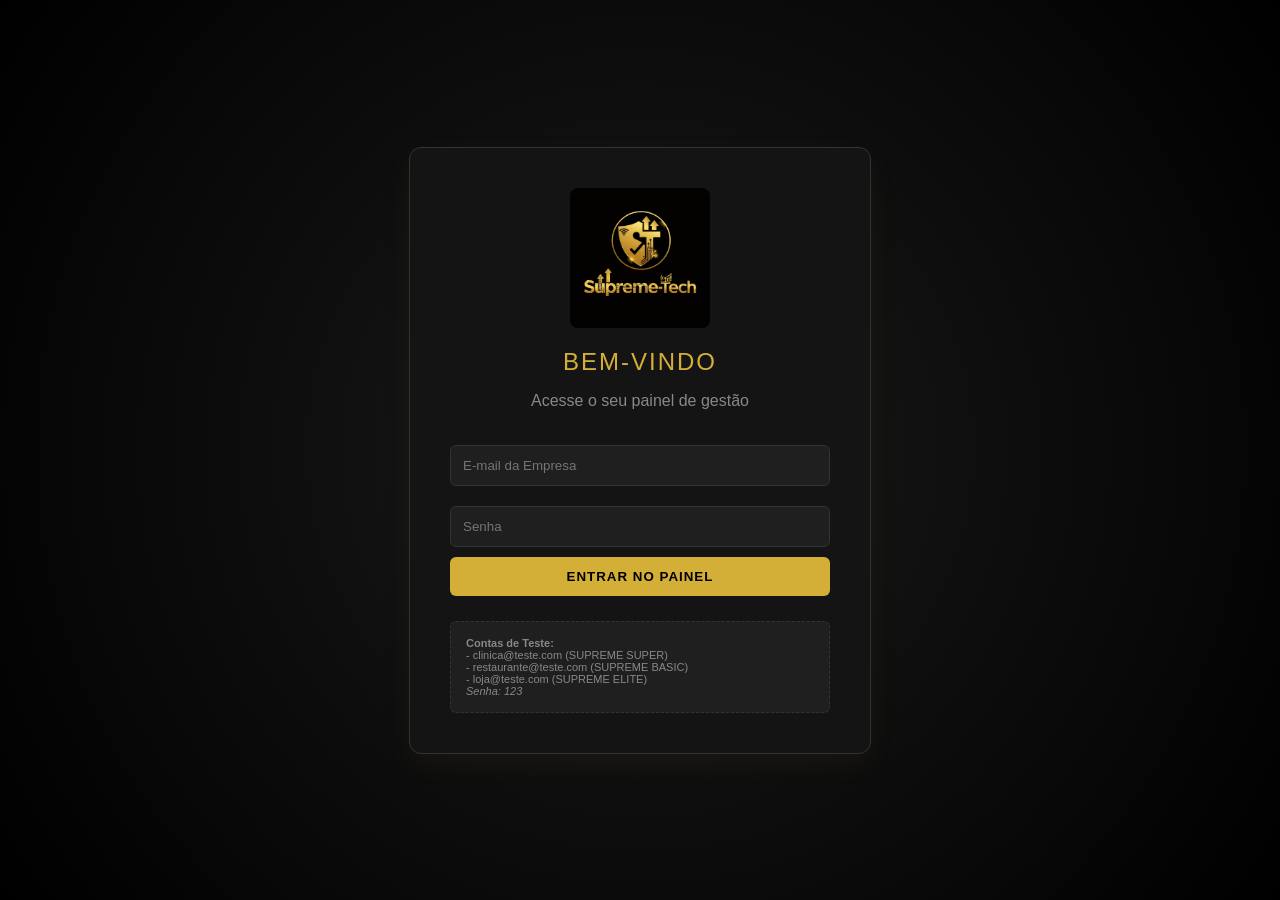
==== index.html @ b3818461 "Update index.html" ====
<!DOCTYPE html>
<html lang="pt-BR">
<head>
    <meta charset="UTF-8">
    <meta name="viewport" content="width=device-width, initial-scale=1.0">
    <title>Área do Cliente | Supreme-Tech</title>
    <link rel="stylesheet" href="supremestyle.css">
</head>
<body>

    <div id="login-screen">
        <div class="login-box">
            <img src="somente o logo.jpg" alt="Supreme-Tech Logo" class="logo-login">
            <h2>Bem-vindo</h2>
            <p>Acesse o seu painel de gestão</p>
            <div class="error-msg" id="login-error">Credenciais inválidas!</div>
            <form id="login-form">
                <input type="email" id="email" class="form-control" placeholder="E-mail da Empresa" required>
                <input type="password" id="senha" class="form-control" placeholder="Senha" required>
                <button type="submit" class="btn btn-primary">Entrar no Painel</button>
            </form>
            <div class="dicas-login">
                <b>Contas de Teste:</b><br>
                - clinica@teste.com (SUPREME SUPER)<br>
                - restaurante@teste.com (SUPREME BASIC)<br>
                - loja@teste.com (SUPREME ELITE)<br>
                <i>Senha: 123</i>
            </div>
        </div>
    </div>

    <div id="dashboard">
        <div class="sidebar">
            <div class="logo-area-sidebar">
                <img src="somente o logo.jpg" alt="Logo" class="logo-sidebar">
                <span>Supreme-Tech</span>
            </div>
            
            <p class="menu-tag">MENU PRINCIPAL</p>
            <div class="menu-item visible active" onclick="navegar('sec-dashboard', this)" data-menu="todos">📊 Dashboard</div>
            <div class="menu-item visible" onclick="navegar('sec-textos', this)" data-menu="todos">📝 Personalizar Robô</div>
            
            <p class="menu-tag">GESTÃO DO NEGÓCIO</p>
            <div class="menu-item" onclick="navegar('sec-clinica', this)" data-menu="clinica">🩺 Consultas & Horários</div>
            <div class="menu-item" onclick="navegar('sec-restaurante', this)" data-menu="restaurante">🍔 Cardápio & Taxas</div>
            <div class="menu-item" onclick="navegar('sec-petshop', this)" data-menu="petshop">🐶 Serviços Pet & Loja</div>
            <div class="menu-item" onclick="navegar('sec-loja', this)" data-menu="loja">🛍️ Catálogo da Loja</div>

            <p class="menu-tag">AJUDA</p>
            <div class="menu-item visible" onclick="navegar('sec-contato', this)" data-menu="todos">💬 Fale Conosco</div>
        </div>

        <div class="main-content">
            <div class="header-dash">
                <div>
                    <h1 id="nome-empresa">Carregando...</h1>
                    <span id="badge-plano" class="badge">Plano</span>
                </div>
                <button class="btn btn-logout" onclick="fazerLogout()">Sair</button>
            </div>

            <div id="sec-dashboard" class="section-panel active">
                <h2>Relatórios de Desempenho</h2>
                
                <div id="dash-bloqueado" class="upsell-box">
                    <img src="somente o logo.jpg" alt="Logo" class="logo-upsell">
                    <h3>🔒 Dashboard Personalizado Bloqueado</h3>
                    <p>O seu painel de gráficos em tempo real precisa ser construído sob medida para a sua operação. Entre em contato com o nosso suporte para projetarmos o seu Dashboard ideal e fazer o upgrade para o plano <b>SUPREME ELITE</b>.</p>
                    <button class="btn btn-upgrade" onclick="abrirWhatsAppSuporte()">Solicitar Criação do Dashboard</button>
                </div>

                <div id="dash-liberado" style="display: none;">
                    <p>Métricas de atendimento dos últimos 7 dias:</p>
                    <div class="grafico-simulado">
                        <img src="https://developers.google.com/static/chart/interactive/images/line_chart.png" alt="Gráfico" style="width: 100%; max-width: 600px; border-radius: 8px; filter: invert(1) hue-rotate(180deg);">
                    </div>
                </div>
            </div>

            <div id="sec-textos" class="section-panel">
                <h2>Personalização e Controle do Robô</h2>
                <form onsubmit="salvarConfiguracoes(event)">
                    
                    <div class="emergency-panel">
                        <div class="emergency-text">
                            <h3>Controle de Funcionamento</h3>
                            <p>Desative o atendimento automático caso precise fechar mais cedo, em feriados ou durante imprevistos.</p>
                        </div>
                        <div class="emergency-toggle">
                            <label class="switch-container">
                                <span class="switch-label">DESATIVAR CHATBOT</span>
                                <label class="switch">
                                    <input type="checkbox" name="bot_desativado" id="toggle-bot">
                                    <span class="slider round"></span>
                                </label>
                            </label>
                        </div>
                    </div>

                    <div class="input-group">
                        <label>Mensagem de Ausência (Enviada quando o robô estiver desativado)</label>
                        <textarea name="msg_ausencia" placeholder="Ex: Olá! No momento não estamos atendendo devido a um imprevisto/feriado. Retornaremos em breve!"></textarea>
                    </div>

                    <hr style="border-color: #333; margin: 30px 0;">

                    <h3>Personalidade do Atendimento</h3>
                    <div class="input-group">
                        <label>Mensagem de Saudação (Início da conversa)</label>
                        <textarea name="msg_saudacao" placeholder="Ex: Olá! Bem-vindo(a). Como posso ajudar você hoje?"></textarea>
                    </div>
                    <div class="input-group">
                        <label>Mensagem de Erro (Quando o cliente digita algo que o robô não entende)</label>
                        <input type="text" name="msg_erro" placeholder="Ex: Desculpe, não entendi. Por favor, digite apenas o número da opção desejada.">
                    </div>
                    <div class="input-group">
                        <label>Mensagem de Finalização (Despedida)</label>
                        <textarea name="msg_finalizacao" placeholder="Ex: Agradecemos o contato! Qualquer dúvida, estamos à disposição."></textarea>
                    </div>
                    
                    <button type="submit" class="btn btn-primary">Salvar Personalizações</button>
                    <div class="aviso-sucesso">✅ Alterações salvas! O robô já foi atualizado.</div>
                </form>
            </div>

            <div id="sec-clinica" class="section-panel">
                <h2>Gestão da Clínica</h2>
                <form onsubmit="salvarConfiguracoes(event)">
                    <div class="row-inputs">
                        <div class="input-group" style="flex:1"><label>Abre às:</label><input type="time" name="hora_abre"></div>
                        <div class="input-group" style="flex:1"><label>Fecha às:</label><input type="time" name="hora_fecha"></div>
                    </div>
                    <hr style="border-color: #333; margin: 20px 0;">
                    
                    <div class="catalogo-header">
                        <h3>Consultas e Exames</h3>
                        <button type="button" class="btn-add-cat" onclick="adicionarCategoria(this)">+ Nova Categoria</button>
                    </div>
                    <div class="categorias-wrapper"></div>
                    <input type="hidden" name="catalogo_json" class="catalogo-json-output">
                    
                    <button type="submit" class="btn btn-primary" style="margin-top: 25px;">Atualizar Clínica</button>
                    <div class="aviso-sucesso">✅ Clínica atualizada!</div>
                </form>
            </div>

            <div id="sec-restaurante" class="section-panel">
                <h2>Gestão de Delivery</h2>
                <form onsubmit="salvarConfiguracoes(event)">
                    <div class="row-inputs">
                        <div class="input-group" style="flex:1"><label>Abre às:</label><input type="time" name="hora_abre"></div>
                        <div class="input-group" style="flex:1"><label>Fecha às:</label><input type="time" name="hora_fecha"></div>
                    </div>
                    <hr style="border-color: #333; margin: 20px 0;">
                    
                    <div class="input-group"><label>Valor da Taxa de Entrega por KM (R$)</label><input type="number" step="0.01" name="taxa_km" placeholder="Ex: 1.50"></div>
                    
                    <div class="catalogo-header">
                        <h3>Cardápio e Combos</h3>
                        <button type="button" class="btn-add-cat" onclick="adicionarCategoria(this)">+ Nova Categoria</button>
                    </div>
                    <div class="categorias-wrapper"></div>
                    <input type="hidden" name="catalogo_json" class="catalogo-json-output">
                    
                    <button type="submit" class="btn btn-primary" style="margin-top: 25px;">Atualizar Delivery</button>
                    <div class="aviso-sucesso">✅ Delivery atualizado!</div>
                </form>
            </div>

            <div id="sec-petshop" class="section-panel">
                <h2>Gestão Pet & Clínica Veterinária</h2>
                <form onsubmit="salvarConfiguracoes(event)">
                    <div class="row-inputs">
                        <div class="input-group" style="flex:1"><label>Abre às:</label><input type="time" name="hora_abre"></div>
                        <div class="input-group" style="flex:1"><label>Fecha às:</label><input type="time" name="hora_fecha"></div>
                    </div>
                    <hr style="border-color: #333; margin: 20px 0;">
                    
                    <div class="input-group"><label>Valor Banho e Tosa (R$)</label><input type="number" step="0.01" name="valor_banho" placeholder="Ex: 50.00"></div>
                    
                    <div class="catalogo-header">
                        <h3>Produtos e Serviços</h3>
                        <button type="button" class="btn-add-cat" onclick="adicionarCategoria(this)">+ Nova Categoria</button>
                    </div>
                    <div class="categorias-wrapper"></div>
                    <input type="hidden" name="catalogo_json" class="catalogo-json-output">
                    
                    <button type="submit" class="btn btn-primary" style="margin-top: 25px;">Atualizar Pet Shop</button>
                    <div class="aviso-sucesso">✅ Pet Shop atualizado!</div>
                </form>
            </div>

            <div id="sec-loja" class="section-panel">
                <h2>Catálogo de Produtos</h2>
                <form onsubmit="salvarConfiguracoes(event)">
                    <div class="row-inputs">
                        <div class="input-group" style="flex:1"><label>Abre às:</label><input type="time" name="hora_abre"></div>
                        <div class="input-group" style="flex:1"><label>Fecha às:</label><input type="time" name="hora_fecha"></div>
                    </div>
                    <hr style="border-color: #333; margin: 20px 0;">
                    
                    <div class="input-group"><label>Chave PIX da Loja</label><input type="text" name="chave_pix" placeholder="Sua chave PIX para pagamentos automáticos"></div>
                    
                    <div class="catalogo-header">
                        <h3>Categorias e Produtos</h3>
                        <button type="button" class="btn-add-cat" onclick="adicionarCategoria(this)">+ Nova Categoria</button>
                    </div>
                    <div class="categorias-wrapper"></div>
                    <input type="hidden" name="catalogo_json" class="catalogo-json-output">
                    
                    <button type="submit" class="btn btn-primary" style="margin-top: 25px;">Atualizar Loja</button>
                    <div class="aviso-sucesso">✅ Loja atualizada!</div>
                </form>
            </div>

            <div id="sec-contato" class="section-panel">
                <h2>Central de Suporte Supreme-Tech</h2>
                <p>Precisa de ajuda ou deseja fazer um upgrade no seu plano? Fale diretamente com a nossa equipe.</p>
                
                <div style="margin-bottom: 30px;">
                    <button class="btn btn-whatsapp" onclick="abrirWhatsAppSuporte()">
                        <span style="font-size: 1.2rem;">📱</span> Chamar no WhatsApp Agora
                    </button>
                </div>

                <hr style="border: 1px solid #333; margin-bottom: 20px;">

                <p>Ou envie um chamado interno:</p>
                <form onsubmit="enviarContato(event)">
                    <div class="input-group">
                        <label>Assunto</label>
                        <select name="assunto" class="form-control">
                            <option>Dúvida Técnica</option>
                            <option>Alteração Avançada</option>
                            <option>Upgrade de Plano</option>
                        </select>
                    </div>
                    <div class="input-group">
                        <label>Sua Mensagem</label>
                        <textarea name="mensagem_suporte" placeholder="Como podemos ajudar?"></textarea>
                    </div>
                    <button type="submit" class="btn btn-primary">Enviar Chamado</button>
                    <div class="aviso-sucesso">✅ Chamado aberto com sucesso!</div>
                </form>
            </div>

        </div>
    </div>

    <script src="supremejava.js"></script>
</body>
</html>
---- supremestyle.css ----
:root {
    /* PALETA PRETO E DOURADO (BLACK & GOLD) */
    --primary: #d4af37; /* Dourado Supreme */
    --primary-hover: #b5952f; 
    --bg-color: #0a0a0a; 
    --card-bg: #141414; 
    --input-bg: #1f1f1f; 
    --text-color: #e5e5e5; 
    --text-muted: #888888;
    --sidebar-bg: #000000; 
    --border-color: #333333; 
    --danger: #ef4444;
    --success: #10b981;
    --whatsapp: #25d366; 
}

body { font-family: 'Segoe UI', Tahoma, Geneva, Verdana, sans-serif; margin: 0; background-color: var(--bg-color); color: var(--text-color); }

/* --- TELA DE LOGIN --- */
#login-screen { display: flex; height: 100vh; justify-content: center; align-items: center; background: radial-gradient(circle at center, #1a1a1a 0%, #000000 100%); }
.login-box { background: var(--card-bg); padding: 40px; border-radius: 12px; border: 1px solid var(--border-color); box-shadow: 0 10px 30px rgba(212, 175, 55, 0.05); width: 100%; max-width: 380px; text-align: center; }
.login-box h2 { color: var(--primary); margin: 0; font-weight: 300; letter-spacing: 2px; text-transform: uppercase; }
.login-box p { color: var(--text-muted); margin-bottom: 25px; }
.logo-login { width: 140px; height: auto; object-fit: contain; margin: 0 auto 20px auto; display: block; border-radius: 8px; }

/* INPUTS ESCUROS */
.form-control { width: 100%; padding: 12px; margin: 10px 0; background: var(--input-bg); border: 1px solid var(--border-color); border-radius: 6px; box-sizing: border-box; font-family: inherit; color: var(--text-color); }
.form-control:focus { outline: none; border-color: var(--primary); }

/* BOTÕES DOURADOS */
.btn { border: none; padding: 12px 20px; border-radius: 6px; cursor: pointer; font-weight: bold; width: 100%; transition: 0.3s; text-transform: uppercase; letter-spacing: 1px; }
.btn-primary { background: var(--primary); color: #000; }
.btn-primary:hover { background: var(--primary-hover); }
.btn-whatsapp { background: var(--whatsapp); color: #000; display: flex; align-items: center; justify-content: center; gap: 10px; }
.btn-whatsapp:hover { background: #1ebc59; }
.btn-logout { background: transparent; border: 1px solid var(--border-color); color: var(--text-muted); width: auto; padding: 8px 15px; }
.btn-logout:hover { background: var(--danger); color: white; border-color: var(--danger); }

.error-msg { color: var(--danger); font-size: 14px; display: none; margin-bottom: 10px; }
.dicas-login { font-size: 11px; margin-top: 25px; color: var(--text-muted); background: var(--input-bg); padding: 15px; border-radius: 6px; text-align: left; border: 1px dashed var(--border-color); }

/* --- SIDEBAR --- */
#dashboard { display: none; height: 100vh; }
.sidebar { width: 260px; background: var(--sidebar-bg); color: var(--text-color); display: flex; flex-direction: column; border-right: 1px solid var(--border-color); }
.logo-area-sidebar { display: flex; align-items: center; gap: 15px; padding: 25px 20px; text-align: left; border-bottom: 1px solid var(--border-color); }
.logo-sidebar { width: 40px; height: auto; object-fit: contain; border-radius: 4px; }
.logo-area-sidebar span { font-size: 1.1rem; font-weight: 300; letter-spacing: 1px; color: var(--primary); }
.menu-tag { font-size: 10px; color: var(--text-muted); font-weight: bold; padding: 20px 20px 5px 20px; margin: 0; letter-spacing: 2px; }
.menu-item { padding: 12px 20px; cursor: pointer; transition: 0.2s; display: none; color: #a3a3a3; font-size: 14px; }
.menu-item:hover, .menu-item.active { background: #111; color: var(--primary); border-left: 3px solid var(--primary); }
.menu-item.visible { display: block; }

/* --- CONTEÚDO PRINCIPAL --- */
.main-content { flex: 1; padding: 40px; overflow-y: auto; }
.header-dash { display: flex; justify-content: space-between; align-items: center; margin-bottom: 40px; background: transparent; padding: 0; border: none; }
.header-dash h1 { margin: 0 0 5px 0; font-size: 1.8rem; font-weight: 300; color: #fff; }
.badge { background: transparent; border: 1px solid var(--primary); color: var(--primary); padding: 4px 12px; border-radius: 20px; font-size: 11px; letter-spacing: 1px; text-transform: uppercase; }

/* SEÇÕES */
.section-panel { display: none; background: var(--card-bg); padding: 35px; border-radius: 12px; border: 1px solid var(--border-color); margin-bottom: 20px; }
.section-panel.active { display: block; }
.section-panel h2 { margin-top: 0; border-bottom: 1px solid var(--border-color); padding-bottom: 15px; color: var(--primary); font-weight: 300; font-size: 1.5rem; }
.section-panel h3 { color: #fff; font-size: 1.1rem; margin-top: 25px; font-weight: 400; }
.row-inputs { display: flex; gap: 20px; }
.input-group { margin-bottom: 20px; }
.input-group label { display: block; margin-bottom: 8px; font-weight: 500; font-size: 13px; color: var(--text-muted); }
.input-group input, .input-group textarea { width: 100%; padding: 12px; background: var(--input-bg); border: 1px solid var(--border-color); border-radius: 6px; box-sizing: border-box; font-family: inherit; color: #fff; }
.input-group textarea { resize: vertical; height: 80px; }
.input-group input:focus, .input-group textarea:focus { outline: none; border-color: var(--primary); }

.aviso-sucesso { display: none; background: rgba(16, 185, 129, 0.1); color: var(--success); border: 1px solid var(--success); padding: 12px; border-radius: 6px; margin-top: 15px; text-align: center; font-weight: bold; }

/* UPSELL DO DASHBOARD */
.upsell-box { background: #111; border: 1px solid var(--primary); padding: 40px; text-align: center; border-radius: 12px; }
.logo-upsell { width: 60px; height: auto; margin-bottom: 20px; border-radius: 8px; filter: grayscale(100%) brightness(0.5); }
.upsell-box h3 { margin-top: 0; color: var(--primary); font-size: 1.4rem; }
.upsell-box p { color: var(--text-muted); max-width: 500px; margin: 0 auto 25px auto; line-height: 1.6; }
.btn-upgrade { background: var(--primary); color: #000; width: auto; }
.btn-upgrade:hover { background: #fff; color: #000; }
.grafico-simulado { border: 1px solid var(--border-color); padding: 20px; border-radius: 8px; text-align: center; background: #000; }

/* === NOVO: PAINEL DE EMERGÊNCIA (KILL SWITCH) === */
.emergency-panel { display: flex; justify-content: space-between; align-items: center; background: #1a1a1a; border: 1px solid #444; padding: 20px 25px; border-radius: 8px; margin-bottom: 25px; }
.emergency-text h3 { margin: 0 0 5px 0; color: #fff; font-size: 1.1rem; }
.emergency-text p { margin: 0; color: var(--text-muted); font-size: 13px; }
.switch-container { display: flex; align-items: center; gap: 15px; cursor: pointer; }
.switch-label { font-weight: bold; color: var(--danger); font-size: 12px; letter-spacing: 1px; }
/* The switch box */
.switch { position: relative; display: inline-block; width: 60px; height: 30px; }
.switch input { opacity: 0; width: 0; height: 0; }
/* The slider */
.slider { position: absolute; cursor: pointer; top: 0; left: 0; right: 0; bottom: 0; background-color: #333; transition: .4s; border-radius: 34px; }
.slider:before { position: absolute; content: ""; height: 22px; width: 22px; left: 4px; bottom: 4px; background-color: white; transition: .4s; border-radius: 50%; }
/* Gold Glow when ON */
input:checked + .slider { background-color: var(--primary); box-shadow: 0 0 10px rgba(212, 175, 55, 0.5); }
input:checked + .slider:before { transform: translateX(30px); }
/* === GESTÃO DE CATÁLOGOS DINÂMICOS (ALTO PADRÃO) === */
.catalogo-header { display: flex; justify-content: space-between; align-items: center; margin-top: 25px; border-bottom: 1px solid var(--border-color); padding-bottom: 10px; }
.catalogo-header h3 { margin: 0; color: #fff; font-size: 1.1rem; font-weight: 400; }
.btn-add-cat { background: transparent; color: var(--primary); border: 1px dashed var(--primary); padding: 6px 12px; border-radius: 4px; cursor: pointer; font-size: 11px; text-transform: uppercase; letter-spacing: 1px; transition: 0.3s; }
.btn-add-cat:hover { background: rgba(212, 175, 55, 0.1); }

.categoria-block { background: #111; border: 1px solid var(--border-color); border-radius: 8px; padding: 15px; margin-top: 15px; position: relative; }
.categoria-topo { display: flex; gap: 10px; margin-bottom: 15px; }
.categoria-topo input { flex: 1; background: transparent; border: none; border-bottom: 1px solid var(--primary); color: var(--primary); font-size: 14px; font-weight: bold; padding: 5px; }
.categoria-topo input:focus { outline: none; }

.item-row { display: flex; gap: 10px; margin-bottom: 10px; align-items: center; }
.item-row input { background: var(--input-bg); border: 1px solid var(--border-color); color: #fff; padding: 10px; border-radius: 6px; font-size: 13px; }
.item-nome { flex: 2; }
.item-preco { flex: 1; text-align: right; }

.btn-remove { background: transparent; color: var(--danger); border: none; cursor: pointer; font-size: 16px; padding: 5px; opacity: 0.7; transition: 0.2s; }
.btn-remove:hover { opacity: 1; transform: scale(1.1); }
.btn-add-item { background: transparent; color: var(--text-muted); border: 1px dashed #444; width: 100%; padding: 8px; border-radius: 6px; cursor: pointer; margin-top: 5px; transition: 0.2s; font-size: 12px; }
.btn-add-item:hover { color: #fff; border-color: #888; }
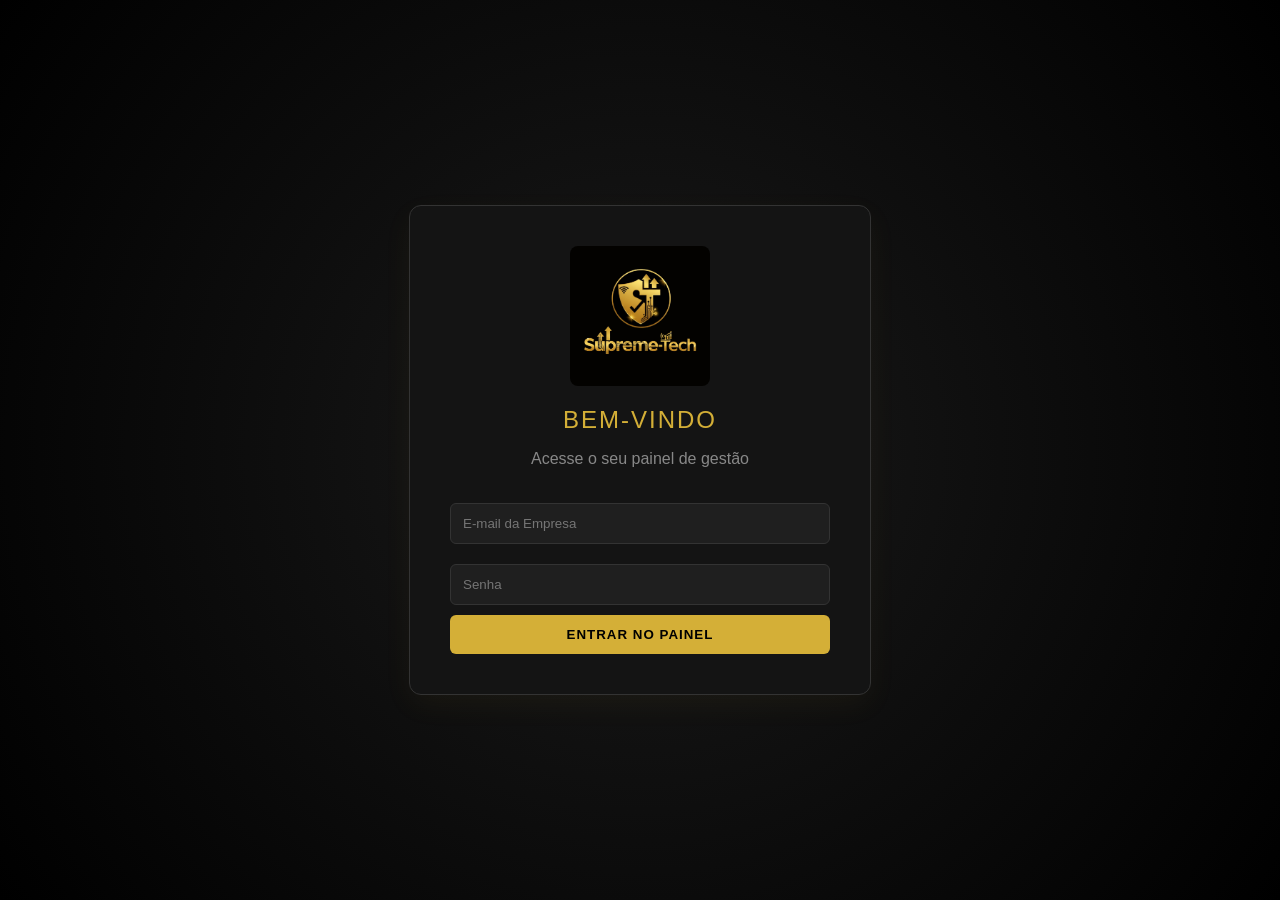
==== commit d2bcac13: "Update index.html" ====
--- a/index.html
+++ b/index.html
@@ -19,12 +19,7 @@
                 <input type="password" id="senha" class="form-control" placeholder="Senha" required>
                 <button type="submit" class="btn btn-primary">Entrar no Painel</button>
             </form>
-            <div class="dicas-login">
-                <b>Contas de Teste:</b><br>
-                - clinica@teste.com (SUPREME SUPER)<br>
-                - restaurante@teste.com (SUPREME BASIC)<br>
-                - loja@teste.com (SUPREME ELITE)<br>
-                <i>Senha: 123</i>
+            
             </div>
         </div>
     </div>
@@ -48,6 +43,9 @@
 
             <p class="menu-tag">AJUDA</p>
             <div class="menu-item visible" onclick="navegar('sec-contato', this)" data-menu="todos">💬 Fale Conosco</div>
+            <div class="menu-item visible" data-menu="todos" onclick="abrirModalSenhaCliente()">
+            <span class="icon">🔒</span> Alterar Senha
+    </div>
         </div>
 
         <div class="main-content">
@@ -122,7 +120,7 @@
                     <div class="aviso-sucesso">✅ Alterações salvas! O robô já foi atualizado.</div>
                 </form>
             </div>
-
+            
             <div id="sec-clinica" class="section-panel">
                 <h2>Gestão da Clínica</h2>
                 <form onsubmit="salvarConfiguracoes(event)">
@@ -246,7 +244,20 @@
 
         </div>
     </div>
-
+    <div id="modal-senha-cliente" style="display: none; position: fixed; top: 0; left: 0; width: 100%; height: 100%; background: rgba(0,0,0,0.85); z-index: 9999; justify-content: center; align-items: center; backdrop-filter: blur(5px);">
+        <div style="background: #1e1e24; border: 1px solid #333; border-radius: 8px; width: 90%; max-width: 400px; padding: 30px; position: relative; box-shadow: 0 10px 30px rgba(0,0,0,0.5);">
+            <button type="button" onclick="fecharModalSenhaCliente()" style="position: absolute; top: 15px; right: 20px; background: transparent; border: none; color: #fff; font-size: 20px; cursor: pointer;">✖</button>
+            
+            <h3 style="color: var(--primary); margin-bottom: 10px;">🔒 Alterar Senha</h3>
+            <p style="color: var(--text-muted); font-size: 14px; margin-bottom: 20px;">Digite sua nova senha de acesso abaixo.</p>
+            
+            <form onsubmit="alterarMinhaSenha(event)" style="display: flex; flex-direction: column; gap: 15px;">
+                <input type="text" id="nova-senha-input" class="form-control" placeholder="Sua nova senha" required minlength="4">
+                <button type="submit" class="btn-salvar" style="width: 100%;">Confirmar e Salvar</button>
+            </form>
+        </div>
+    </div>
+    <script src="https://cdn.jsdelivr.net/npm/@supabase/supabase-js@2"></script>
     <script src="supremejava.js"></script>
 </body>
 </html>
--- a/supremestyle.css
+++ b/supremestyle.css
@@ -85,15 +85,19 @@
 .emergency-text p { margin: 0; color: var(--text-muted); font-size: 13px; }
 .switch-container { display: flex; align-items: center; gap: 15px; cursor: pointer; }
 .switch-label { font-weight: bold; color: var(--danger); font-size: 12px; letter-spacing: 1px; }
+
 /* The switch box */
 .switch { position: relative; display: inline-block; width: 60px; height: 30px; }
 .switch input { opacity: 0; width: 0; height: 0; }
+
 /* The slider */
 .slider { position: absolute; cursor: pointer; top: 0; left: 0; right: 0; bottom: 0; background-color: #333; transition: .4s; border-radius: 34px; }
 .slider:before { position: absolute; content: ""; height: 22px; width: 22px; left: 4px; bottom: 4px; background-color: white; transition: .4s; border-radius: 50%; }
+
 /* Gold Glow when ON */
 input:checked + .slider { background-color: var(--primary); box-shadow: 0 0 10px rgba(212, 175, 55, 0.5); }
 input:checked + .slider:before { transform: translateX(30px); }
+
 /* === GESTÃO DE CATÁLOGOS DINÂMICOS (ALTO PADRÃO) === */
 .catalogo-header { display: flex; justify-content: space-between; align-items: center; margin-top: 25px; border-bottom: 1px solid var(--border-color); padding-bottom: 10px; }
 .catalogo-header h3 { margin: 0; color: #fff; font-size: 1.1rem; font-weight: 400; }
@@ -114,3 +118,39 @@
 .btn-remove:hover { opacity: 1; transform: scale(1.1); }
 .btn-add-item { background: transparent; color: var(--text-muted); border: 1px dashed #444; width: 100%; padding: 8px; border-radius: 6px; cursor: pointer; margin-top: 5px; transition: 0.2s; font-size: 12px; }
 .btn-add-item:hover { color: #fff; border-color: #888; }
+/* ========================================== */
+/* SISTEMA DE NOTIFICAÇÕES MODERNAS (TOAST)   */
+/* ========================================== */
+#toast-container {
+    position: fixed;
+    bottom: 25px;
+    right: 25px;
+    z-index: 999999;
+    display: flex;
+    flex-direction: column;
+    gap: 15px;
+}
+
+.toast-msg {
+    background: #1e1e24;
+    color: #fff;
+    padding: 16px 24px;
+    border-radius: 8px;
+    box-shadow: 0 10px 30px rgba(0,0,0,0.5);
+    font-size: 14px;
+    font-weight: 500;
+    transform: translateX(120%);
+    transition: transform 0.4s cubic-bezier(0.175, 0.885, 0.32, 1.275);
+    display: flex;
+    align-items: center;
+    gap: 12px;
+    border: 1px solid #333;
+}
+
+.toast-msg.show {
+    transform: translateX(0);
+}
+
+.toast-msg.success { border-left: 5px solid #00d2ff; } /* Azul Supreme */
+.toast-msg.error { border-left: 5px solid #ff4d4d; }
+.toast-msg.warning { border-left: 5px solid #ffc107; }
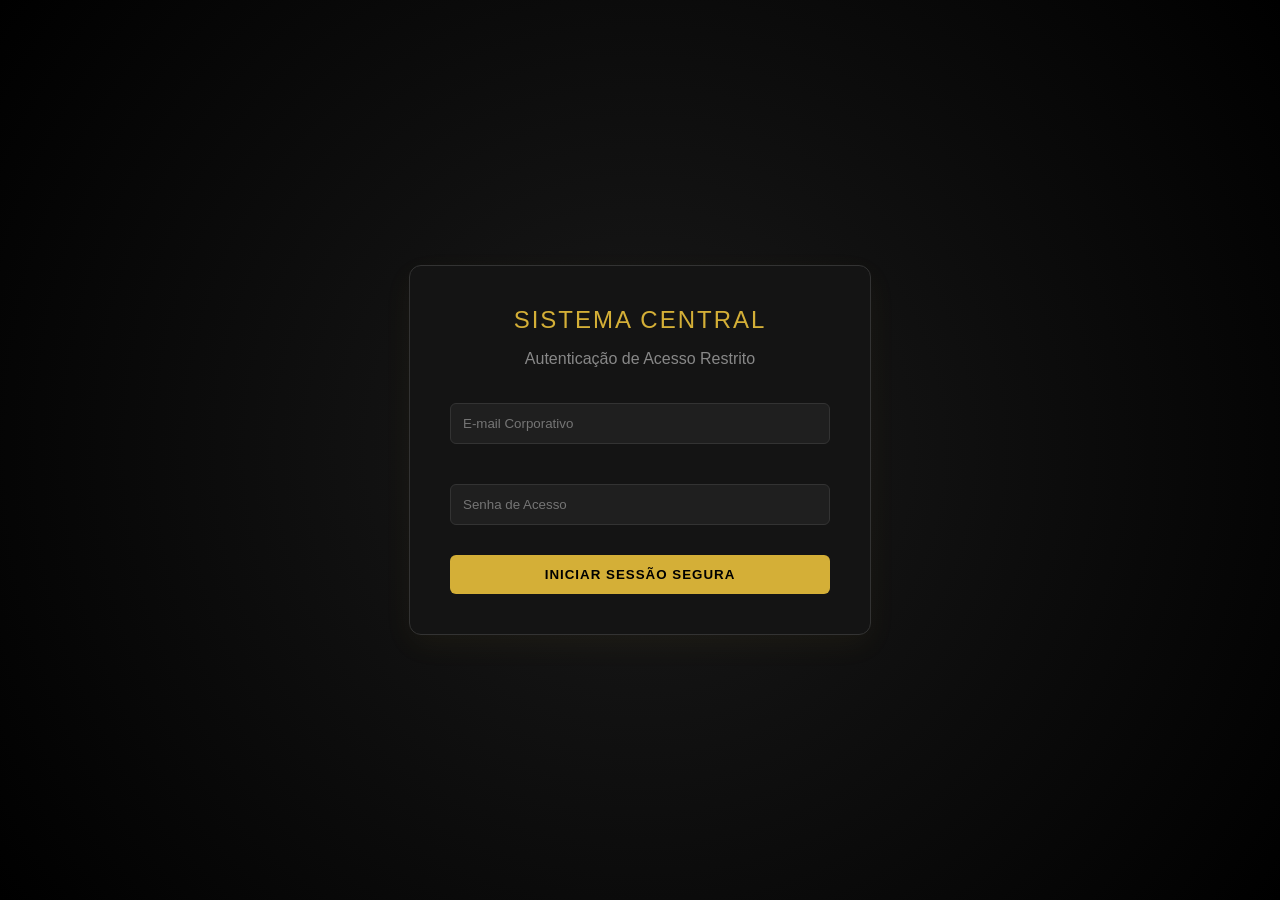
==== commit 670d7f08: "Update index.html" ====
--- a/index.html
+++ b/index.html
@@ -3,49 +3,65 @@
 <head>
     <meta charset="UTF-8">
     <meta name="viewport" content="width=device-width, initial-scale=1.0">
-    <title>Área do Cliente | Supreme-Tech</title>
-    <link rel="stylesheet" href="supremestyle.css">
+    <title>Painel de Controle | Supreme-Tech</title>
+    <link rel="icon" href="logost.jpg" type="image/jpeg">
+    <link rel="stylesheet" href="supremestyle.css?v=3.0">
 </head>
 <body>
 
+    <!-- TELA DE LOGIN COM FUNDO HIGH-TECH -->
     <div id="login-screen">
+        <div id="led-background">
+            <div class="led-line" style="left: 20%;"><div class="led-light" style="animation-delay: 1s; animation-duration: 3s;"></div></div>
+            <div class="led-line" style="left: 50%;"><div class="led-light gold" style="animation-delay: 0s; animation-duration: 4s;"></div></div>
+            <div class="led-line" style="left: 80%;"><div class="led-light" style="animation-delay: 2s; animation-duration: 2.5s;"></div></div>
+        </div>
+
         <div class="login-box">
-            <img src="somente o logo.jpg" alt="Supreme-Tech Logo" class="logo-login">
-            <h2>Bem-vindo</h2>
-            <p>Acesse o seu painel de gestão</p>
+            <img src="somente o logo.jpg" alt="Supreme-Tech Logo" class="logo-login" onerror="this.style.display='none'">
+            <h2>Sistema Central</h2>
+            <p>Autenticação de Acesso Restrito</p>
             <div class="error-msg" id="login-error">Credenciais inválidas!</div>
+            
             <form id="login-form">
-                <input type="email" id="email" class="form-control" placeholder="E-mail da Empresa" required>
-                <input type="password" id="senha" class="form-control" placeholder="Senha" required>
-                <button type="submit" class="btn btn-primary">Entrar no Painel</button>
+                <div class="input-group">
+                    <input type="email" id="email" class="form-control" placeholder="E-mail Corporativo" required>
+                </div>
+                <div class="input-group">
+                    <input type="password" id="senha" class="form-control" placeholder="Senha de Acesso" required>
+                </div>
+                <button type="submit" class="btn btn-primary">Iniciar Sessão Segura</button>
             </form>
-            
-            </div>
         </div>
     </div>
 
+    <!-- DASHBOARD PRINCIPAL -->
     <div id="dashboard">
         <div class="sidebar">
             <div class="logo-area-sidebar">
-                <img src="somente o logo.jpg" alt="Logo" class="logo-sidebar">
+                <img src="somente o logo.jpg" alt="Logo" class="logo-sidebar" onerror="this.style.display='none'">
                 <span>Supreme-Tech</span>
             </div>
             
-            <p class="menu-tag">MENU PRINCIPAL</p>
-            <div class="menu-item visible active" onclick="navegar('sec-dashboard', this)" data-menu="todos">📊 Dashboard</div>
-            <div class="menu-item visible" onclick="navegar('sec-textos', this)" data-menu="todos">📝 Personalizar Robô</div>
-            
-            <p class="menu-tag">GESTÃO DO NEGÓCIO</p>
-            <div class="menu-item" onclick="navegar('sec-clinica', this)" data-menu="clinica">🩺 Consultas & Horários</div>
-            <div class="menu-item" onclick="navegar('sec-restaurante', this)" data-menu="restaurante">🍔 Cardápio & Taxas</div>
-            <div class="menu-item" onclick="navegar('sec-petshop', this)" data-menu="petshop">🐶 Serviços Pet & Loja</div>
-            <div class="menu-item" onclick="navegar('sec-loja', this)" data-menu="loja">🛍️ Catálogo da Loja</div>
-
-            <p class="menu-tag">AJUDA</p>
-            <div class="menu-item visible" onclick="navegar('sec-contato', this)" data-menu="todos">💬 Fale Conosco</div>
+            <p class="menu-tag">INTELIGÊNCIA</p>
+            <div class="menu-item visible active" onclick="navegar('sec-dashboard', this)" data-menu="todos">
+                <i>◈</i> Dashboard Integrado
+            </div>
+            <div class="menu-item visible" onclick="navegar('sec-textos', this)" data-menu="todos">
+                <i>◈</i> Personalizar IA
+            </div>
+            
+            <p class="menu-tag">ECOSSISTEMA</p>
+            <div class="menu-item" onclick="navegar('sec-clinica', this)" data-menu="clinica"><i>◈</i> Consultas & Horários</div>
+            <div class="menu-item" onclick="navegar('sec-restaurante', this)" data-menu="restaurante"><i>◈</i> Cardápio & Taxas</div>
+            <div class="menu-item" onclick="navegar('sec-petshop', this)" data-menu="petshop"><i>◈</i> Serviços Pet & Loja</div>
+            <div class="menu-item" onclick="navegar('sec-loja', this)" data-menu="loja"><i>◈</i> Catálogo da Loja</div>
+
+            <p class="menu-tag">SISTEMA</p>
+            <div class="menu-item visible" onclick="navegar('sec-contato', this)" data-menu="todos"><i>◈</i> Central de Suporte</div>
             <div class="menu-item visible" data-menu="todos" onclick="abrirModalSenhaCliente()">
-            <span class="icon">🔒</span> Alterar Senha
-    </div>
+                <span style="color: var(--accent);">🔒</span> Trocar Credencial
+            </div>
         </div>
 
         <div class="main-content">
@@ -54,23 +70,23 @@
                     <h1 id="nome-empresa">Carregando...</h1>
                     <span id="badge-plano" class="badge">Plano</span>
                 </div>
-                <button class="btn btn-logout" onclick="fazerLogout()">Sair</button>
-            </div>
-
+                <button class="btn btn-logout" onclick="fazerLogout()">Desconectar</button>
+            </div>
+
+            <!-- SEÇÕES -->
             <div id="sec-dashboard" class="section-panel active">
                 <h2>Relatórios de Desempenho</h2>
                 
                 <div id="dash-bloqueado" class="upsell-box">
-                    <img src="somente o logo.jpg" alt="Logo" class="logo-upsell">
                     <h3>🔒 Dashboard Personalizado Bloqueado</h3>
-                    <p>O seu painel de gráficos em tempo real precisa ser construído sob medida para a sua operação. Entre em contato com o nosso suporte para projetarmos o seu Dashboard ideal e fazer o upgrade para o plano <b>SUPREME ELITE</b>.</p>
-                    <button class="btn btn-upgrade" onclick="abrirWhatsAppSuporte()">Solicitar Criação do Dashboard</button>
+                    <p>O seu painel de gráficos em tempo real precisa ser construído sob medida para a sua operação. Entre em contato com a nossa engenharia para projetarmos a sua estrutura e fazer o upgrade para o plano <b>SUPREME ELITE</b>.</p>
+                    <button class="btn btn-primary" style="width: auto; padding: 12px 30px;" onclick="abrirWhatsAppSuporte()">Solicitar Implantação</button>
                 </div>
 
                 <div id="dash-liberado" style="display: none;">
-                    <p>Métricas de atendimento dos últimos 7 dias:</p>
+                    <p style="color: var(--text-muted);">Métricas de atendimento da última janela (7 dias):</p>
                     <div class="grafico-simulado">
-                        <img src="https://developers.google.com/static/chart/interactive/images/line_chart.png" alt="Gráfico" style="width: 100%; max-width: 600px; border-radius: 8px; filter: invert(1) hue-rotate(180deg);">
+                        <img src="https://developers.google.com/static/chart/interactive/images/line_chart.png" alt="Gráfico" style="width: 100%; max-width: 600px; border-radius: 8px; filter: invert(1) hue-rotate(180deg) brightness(1.5);">
                     </div>
                 </div>
             </div>
@@ -81,12 +97,12 @@
                     
                     <div class="emergency-panel">
                         <div class="emergency-text">
-                            <h3>Controle de Funcionamento</h3>
-                            <p>Desative o atendimento automático caso precise fechar mais cedo, em feriados ou durante imprevistos.</p>
+                            <h3>Controle de Funcionamento Central (Kill Switch)</h3>
+                            <p>Desative o atendimento automático instantaneamente em caso de imprevistos ou emergências operacionais.</p>
                         </div>
                         <div class="emergency-toggle">
                             <label class="switch-container">
-                                <span class="switch-label">DESATIVAR CHATBOT</span>
+                                <span class="switch-label">STATUS DO ROBÔ</span>
                                 <label class="switch">
                                     <input type="checkbox" name="bot_desativado" id="toggle-bot">
                                     <span class="slider round"></span>
@@ -96,28 +112,28 @@
                     </div>
 
                     <div class="input-group">
-                        <label>Mensagem de Ausência (Enviada quando o robô estiver desativado)</label>
-                        <textarea name="msg_ausencia" placeholder="Ex: Olá! No momento não estamos atendendo devido a um imprevisto/feriado. Retornaremos em breve!"></textarea>
-                    </div>
-
-                    <hr style="border-color: #333; margin: 30px 0;">
-
-                    <h3>Personalidade do Atendimento</h3>
-                    <div class="input-group">
-                        <label>Mensagem de Saudação (Início da conversa)</label>
+                        <label>Mensagem de Contingência (Enviada quando o robô estiver desativado)</label>
+                        <textarea name="msg_ausencia" placeholder="Ex: Olá! No momento não estamos atendendo devido a um imprevisto. Retornaremos em breve!"></textarea>
+                    </div>
+
+                    <hr style="border-color: rgba(255,255,255,0.05); margin: 30px 0;">
+
+                    <h3>Personalidade da IA</h3>
+                    <div class="input-group">
+                        <label>Mensagem de Saudação Inicial</label>
                         <textarea name="msg_saudacao" placeholder="Ex: Olá! Bem-vindo(a). Como posso ajudar você hoje?"></textarea>
                     </div>
                     <div class="input-group">
-                        <label>Mensagem de Erro (Quando o cliente digita algo que o robô não entende)</label>
+                        <label>Mensagem de Tratamento de Erro (Fallback)</label>
                         <input type="text" name="msg_erro" placeholder="Ex: Desculpe, não entendi. Por favor, digite apenas o número da opção desejada.">
                     </div>
                     <div class="input-group">
-                        <label>Mensagem de Finalização (Despedida)</label>
+                        <label>Mensagem de Finalização de Ciclo</label>
                         <textarea name="msg_finalizacao" placeholder="Ex: Agradecemos o contato! Qualquer dúvida, estamos à disposição."></textarea>
                     </div>
                     
-                    <button type="submit" class="btn btn-primary">Salvar Personalizações</button>
-                    <div class="aviso-sucesso">✅ Alterações salvas! O robô já foi atualizado.</div>
+                    <button type="submit" class="btn btn-primary">Sincronizar com Nuvem</button>
+                    <div class="aviso-sucesso">✅ Sincronização concluída! A IA foi atualizada.</div>
                 </form>
             </div>
             
@@ -125,10 +141,10 @@
                 <h2>Gestão da Clínica</h2>
                 <form onsubmit="salvarConfiguracoes(event)">
                     <div class="row-inputs">
-                        <div class="input-group" style="flex:1"><label>Abre às:</label><input type="time" name="hora_abre"></div>
-                        <div class="input-group" style="flex:1"><label>Fecha às:</label><input type="time" name="hora_fecha"></div>
-                    </div>
-                    <hr style="border-color: #333; margin: 20px 0;">
+                        <div class="input-group" style="flex:1"><label>Abertura de Sistema:</label><input type="time" name="hora_abre"></div>
+                        <div class="input-group" style="flex:1"><label>Encerramento:</label><input type="time" name="hora_fecha"></div>
+                    </div>
+                    <hr style="border-color: rgba(255,255,255,0.05); margin: 20px 0;">
                     
                     <div class="catalogo-header">
                         <h3>Consultas e Exames</h3>
@@ -137,8 +153,8 @@
                     <div class="categorias-wrapper"></div>
                     <input type="hidden" name="catalogo_json" class="catalogo-json-output">
                     
-                    <button type="submit" class="btn btn-primary" style="margin-top: 25px;">Atualizar Clínica</button>
-                    <div class="aviso-sucesso">✅ Clínica atualizada!</div>
+                    <button type="submit" class="btn btn-primary" style="margin-top: 25px;">Atualizar Servidor</button>
+                    <div class="aviso-sucesso">✅ Estrutura atualizada com sucesso!</div>
                 </form>
             </div>
 
@@ -146,10 +162,10 @@
                 <h2>Gestão de Delivery</h2>
                 <form onsubmit="salvarConfiguracoes(event)">
                     <div class="row-inputs">
-                        <div class="input-group" style="flex:1"><label>Abre às:</label><input type="time" name="hora_abre"></div>
-                        <div class="input-group" style="flex:1"><label>Fecha às:</label><input type="time" name="hora_fecha"></div>
-                    </div>
-                    <hr style="border-color: #333; margin: 20px 0;">
+                        <div class="input-group" style="flex:1"><label>Abertura de Sistema:</label><input type="time" name="hora_abre"></div>
+                        <div class="input-group" style="flex:1"><label>Encerramento:</label><input type="time" name="hora_fecha"></div>
+                    </div>
+                    <hr style="border-color: rgba(255,255,255,0.05); margin: 20px 0;">
                     
                     <div class="input-group"><label>Valor da Taxa de Entrega por KM (R$)</label><input type="number" step="0.01" name="taxa_km" placeholder="Ex: 1.50"></div>
                     
@@ -160,19 +176,19 @@
                     <div class="categorias-wrapper"></div>
                     <input type="hidden" name="catalogo_json" class="catalogo-json-output">
                     
-                    <button type="submit" class="btn btn-primary" style="margin-top: 25px;">Atualizar Delivery</button>
-                    <div class="aviso-sucesso">✅ Delivery atualizado!</div>
+                    <button type="submit" class="btn btn-primary" style="margin-top: 25px;">Atualizar Servidor</button>
+                    <div class="aviso-sucesso">✅ Cardápio sincronizado!</div>
                 </form>
             </div>
 
             <div id="sec-petshop" class="section-panel">
-                <h2>Gestão Pet & Clínica Veterinária</h2>
-                <form onsubmit="salvarConfiguracoes(event)">
-                    <div class="row-inputs">
-                        <div class="input-group" style="flex:1"><label>Abre às:</label><input type="time" name="hora_abre"></div>
-                        <div class="input-group" style="flex:1"><label>Fecha às:</label><input type="time" name="hora_fecha"></div>
-                    </div>
-                    <hr style="border-color: #333; margin: 20px 0;">
+                <h2>Gestão Pet & Clínica</h2>
+                <form onsubmit="salvarConfiguracoes(event)">
+                    <div class="row-inputs">
+                        <div class="input-group" style="flex:1"><label>Abertura de Sistema:</label><input type="time" name="hora_abre"></div>
+                        <div class="input-group" style="flex:1"><label>Encerramento:</label><input type="time" name="hora_fecha"></div>
+                    </div>
+                    <hr style="border-color: rgba(255,255,255,0.05); margin: 20px 0;">
                     
                     <div class="input-group"><label>Valor Banho e Tosa (R$)</label><input type="number" step="0.01" name="valor_banho" placeholder="Ex: 50.00"></div>
                     
@@ -183,8 +199,8 @@
                     <div class="categorias-wrapper"></div>
                     <input type="hidden" name="catalogo_json" class="catalogo-json-output">
                     
-                    <button type="submit" class="btn btn-primary" style="margin-top: 25px;">Atualizar Pet Shop</button>
-                    <div class="aviso-sucesso">✅ Pet Shop atualizado!</div>
+                    <button type="submit" class="btn btn-primary" style="margin-top: 25px;">Atualizar Servidor</button>
+                    <div class="aviso-sucesso">✅ Banco de dados atualizado!</div>
                 </form>
             </div>
 
@@ -192,12 +208,12 @@
                 <h2>Catálogo de Produtos</h2>
                 <form onsubmit="salvarConfiguracoes(event)">
                     <div class="row-inputs">
-                        <div class="input-group" style="flex:1"><label>Abre às:</label><input type="time" name="hora_abre"></div>
-                        <div class="input-group" style="flex:1"><label>Fecha às:</label><input type="time" name="hora_fecha"></div>
-                    </div>
-                    <hr style="border-color: #333; margin: 20px 0;">
-                    
-                    <div class="input-group"><label>Chave PIX da Loja</label><input type="text" name="chave_pix" placeholder="Sua chave PIX para pagamentos automáticos"></div>
+                        <div class="input-group" style="flex:1"><label>Abertura de Sistema:</label><input type="time" name="hora_abre"></div>
+                        <div class="input-group" style="flex:1"><label>Encerramento:</label><input type="time" name="hora_fecha"></div>
+                    </div>
+                    <hr style="border-color: rgba(255,255,255,0.05); margin: 20px 0;">
+                    
+                    <div class="input-group"><label>Chave PIX de Faturamento</label><input type="text" name="chave_pix" placeholder="Sua chave PIX para pagamentos automáticos"></div>
                     
                     <div class="catalogo-header">
                         <h3>Categorias e Produtos</h3>
@@ -206,58 +222,61 @@
                     <div class="categorias-wrapper"></div>
                     <input type="hidden" name="catalogo_json" class="catalogo-json-output">
                     
-                    <button type="submit" class="btn btn-primary" style="margin-top: 25px;">Atualizar Loja</button>
-                    <div class="aviso-sucesso">✅ Loja atualizada!</div>
+                    <button type="submit" class="btn btn-primary" style="margin-top: 25px;">Atualizar Servidor</button>
+                    <div class="aviso-sucesso">✅ Loja sincronizada com a nuvem!</div>
                 </form>
             </div>
 
             <div id="sec-contato" class="section-panel">
                 <h2>Central de Suporte Supreme-Tech</h2>
-                <p>Precisa de ajuda ou deseja fazer um upgrade no seu plano? Fale diretamente com a nossa equipe.</p>
+                <p style="color: var(--text-muted); margin-bottom: 25px;">Precisa de suporte na arquitetura do seu robô ou deseja fazer um upgrade? Fale diretamente com o nosso time de operações.</p>
                 
                 <div style="margin-bottom: 30px;">
-                    <button class="btn btn-whatsapp" onclick="abrirWhatsAppSuporte()">
-                        <span style="font-size: 1.2rem;">📱</span> Chamar no WhatsApp Agora
+                    <button type="button" class="btn btn-whatsapp" onclick="abrirWhatsAppSuporte()">
+                        <span style="font-size: 1.2rem;">📱</span> Acionar Operador via WhatsApp
                     </button>
                 </div>
 
-                <hr style="border: 1px solid #333; margin-bottom: 20px;">
-
-                <p>Ou envie um chamado interno:</p>
+                <hr style="border-color: rgba(255,255,255,0.05); margin-bottom: 20px;">
+
+                <p style="color: var(--text-muted); margin-bottom: 15px;">Ou abra um ticket interno no sistema:</p>
                 <form onsubmit="enviarContato(event)">
                     <div class="input-group">
-                        <label>Assunto</label>
+                        <label>Classificação do Chamado</label>
                         <select name="assunto" class="form-control">
-                            <option>Dúvida Técnica</option>
-                            <option>Alteração Avançada</option>
-                            <option>Upgrade de Plano</option>
+                            <option>Dúvida Técnica / Bug</option>
+                            <option>Alteração de Fluxo Lógico</option>
+                            <option>Upgrade de Infraestrutura</option>
                         </select>
                     </div>
                     <div class="input-group">
-                        <label>Sua Mensagem</label>
-                        <textarea name="mensagem_suporte" placeholder="Como podemos ajudar?"></textarea>
-                    </div>
-                    <button type="submit" class="btn btn-primary">Enviar Chamado</button>
-                    <div class="aviso-sucesso">✅ Chamado aberto com sucesso!</div>
+                        <label>Descrição do Requisito</label>
+                        <textarea name="mensagem_suporte" placeholder="Detalhe sua necessidade para nossa engenharia..." style="height: 120px;"></textarea>
+                    </div>
+                    <button type="submit" class="btn btn-primary">Transmitir Ticket</button>
+                    <div class="aviso-sucesso">✅ Chamado registrado no sistema! Retornaremos em breve.</div>
                 </form>
             </div>
 
         </div>
     </div>
-    <div id="modal-senha-cliente" style="display: none; position: fixed; top: 0; left: 0; width: 100%; height: 100%; background: rgba(0,0,0,0.85); z-index: 9999; justify-content: center; align-items: center; backdrop-filter: blur(5px);">
-        <div style="background: #1e1e24; border: 1px solid #333; border-radius: 8px; width: 90%; max-width: 400px; padding: 30px; position: relative; box-shadow: 0 10px 30px rgba(0,0,0,0.5);">
-            <button type="button" onclick="fecharModalSenhaCliente()" style="position: absolute; top: 15px; right: 20px; background: transparent; border: none; color: #fff; font-size: 20px; cursor: pointer;">✖</button>
-            
-            <h3 style="color: var(--primary); margin-bottom: 10px;">🔒 Alterar Senha</h3>
-            <p style="color: var(--text-muted); font-size: 14px; margin-bottom: 20px;">Digite sua nova senha de acesso abaixo.</p>
-            
-            <form onsubmit="alterarMinhaSenha(event)" style="display: flex; flex-direction: column; gap: 15px;">
-                <input type="text" id="nova-senha-input" class="form-control" placeholder="Sua nova senha" required minlength="4">
-                <button type="submit" class="btn-salvar" style="width: 100%;">Confirmar e Salvar</button>
+
+    <!-- MODAL DE SENHA -->
+    <div id="modal-senha-cliente" style="display: none; position: fixed; top: 0; left: 0; width: 100%; height: 100%; background: rgba(7, 16, 30, 0.85); z-index: 9999; justify-content: center; align-items: center; backdrop-filter: blur(10px);">
+        <div style="background: var(--card-bg); border: 1px solid var(--glass-border); border-radius: 16px; width: 90%; max-width: 400px; padding: 40px; position: relative; box-shadow: 0 20px 50px rgba(0,0,0,0.8);">
+            <button type="button" onclick="fecharModalSenhaCliente()" style="position: absolute; top: 15px; right: 20px; background: transparent; border: none; color: var(--text-muted); font-size: 24px; cursor: pointer; transition: 0.3s;">✖</button>
+            
+            <h3 style="color: var(--text-light); margin-bottom: 10px; font-family: 'Montserrat', sans-serif;">Alteração de <span style="color: var(--accent);">Credencial</span></h3>
+            <p style="color: var(--text-muted); font-size: 14px; margin-bottom: 25px;">Defina uma nova chave de acesso segura.</p>
+            
+            <form onsubmit="alterarMinhaSenha(event)" style="display: flex; flex-direction: column; gap: 20px;">
+                <input type="text" id="nova-senha-input" class="form-control" placeholder="Sua nova senha de acesso" required minlength="4">
+                <button type="submit" class="btn btn-primary" style="width: 100%;">Salvar Credencial</button>
             </form>
         </div>
     </div>
+
     <script src="https://cdn.jsdelivr.net/npm/@supabase/supabase-js@2"></script>
-    <script src="supremejava.js"></script>
+    <script src="supremejava.js?v=3.0"></script>
 </body>
 </html>
--- a/supremestyle.css
+++ b/supremestyle.css
@@ -154,3 +154,87 @@
 .toast-msg.success { border-left: 5px solid #00d2ff; } /* Azul Supreme */
 .toast-msg.error { border-left: 5px solid #ff4d4d; }
 .toast-msg.warning { border-left: 5px solid #ffc107; }
+
+/* ========================================== */
+/* RESPONSIVIDADE SUPREME (CELULARES E TABLETS) */
+/* ========================================== */
+
+@media (max-width: 768px) {
+    /* 1. Altera a estrutura principal do painel para empilhar em vez de ficar lado a lado */
+    #dashboard { 
+        flex-direction: column; 
+        height: auto;
+        min-height: 100vh;
+    }
+
+    /* 2. Oculta a Sidebar ou transforma ela em um menu de topo */
+    .sidebar { 
+        width: 100%; 
+        height: auto; 
+        border-right: none;
+        border-bottom: 1px solid var(--border-color);
+    }
+
+    /* 3. Ajusta o espaço do menu para caber na tela pequena */
+    .logo-area-sidebar {
+        padding: 15px;
+        justify-content: center;
+    }
+
+    /* 4. Transforma o menu em abas (Side by side no topo) */
+    .sidebar-menu {
+        display: flex;
+        overflow-x: auto; /* Permite rolar o menu para o lado se houver muitos botões */
+        white-space: nowrap;
+        padding-bottom: 5px;
+    }
+    
+    .menu-item {
+        padding: 10px 15px;
+        border-left: none;
+        border-bottom: 3px solid transparent;
+    }
+
+    .menu-item:hover, .menu-item.active { 
+        border-left: none;
+        border-bottom: 3px solid var(--primary); 
+    }
+
+    /* 5. Dá espaço para o conteúdo principal respirar */
+    .main-content { 
+        padding: 20px 15px; 
+    }
+
+    .header-dash {
+        flex-direction: column;
+        align-items: flex-start;
+        gap: 15px;
+    }
+
+    /* 6. Ajusta os painéis e inputs */
+    .section-panel {
+        padding: 20px 15px;
+    }
+
+    .row-inputs {
+        flex-direction: column;
+        gap: 0;
+    }
+
+    /* 7. Ajusta a tabela de catálogos */
+    .item-row {
+        flex-direction: column;
+        align-items: stretch;
+    }
+    
+    .item-nome, .item-preco {
+        width: 100%;
+        text-align: left;
+    }
+    
+    .btn-remove {
+        align-self: flex-end;
+        margin-top: -35px;
+        margin-right: 10px;
+    }
+}
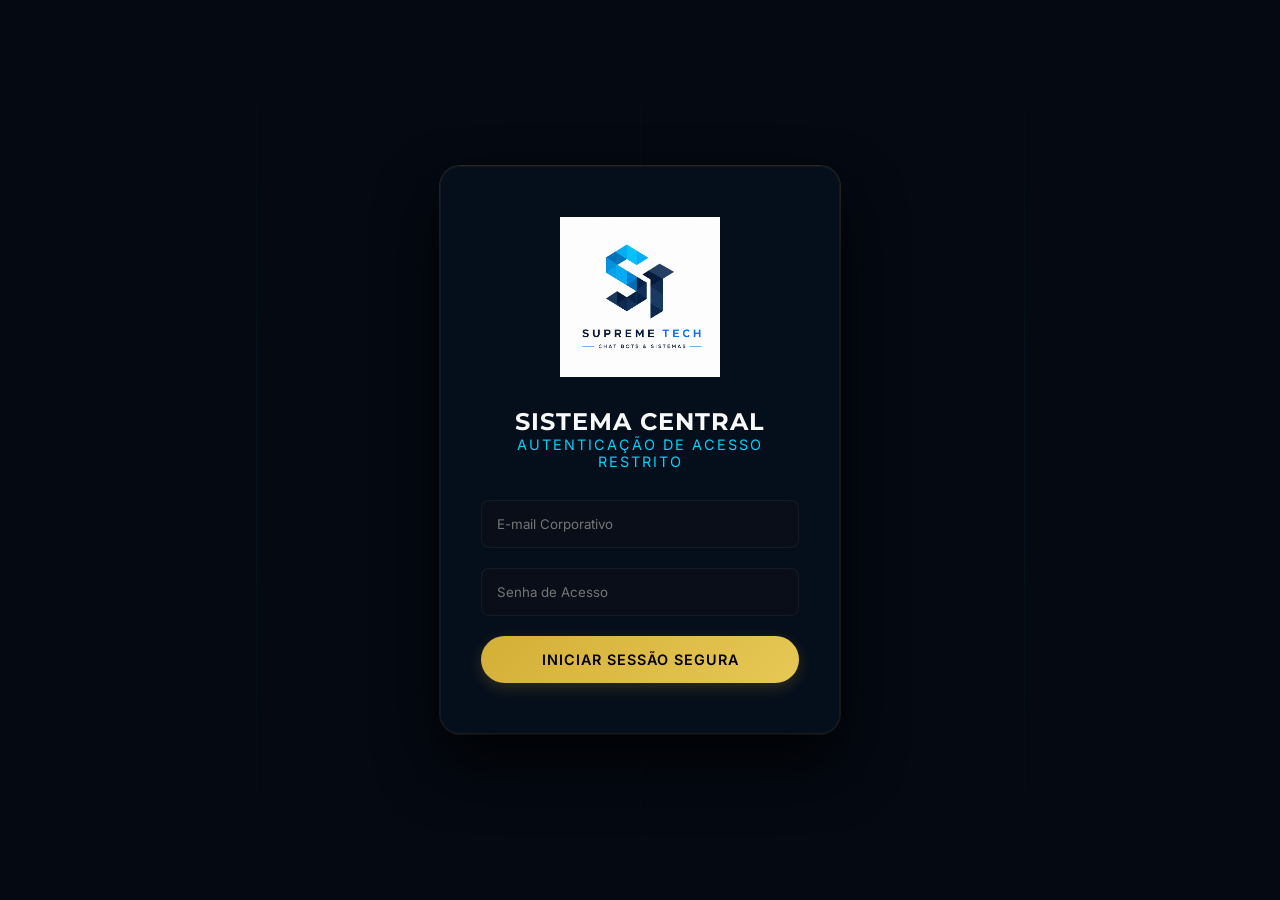
==== commit 27d2fb74: "Update index.html" ====
--- a/index.html
+++ b/index.html
@@ -4,7 +4,7 @@
     <meta charset="UTF-8">
     <meta name="viewport" content="width=device-width, initial-scale=1.0">
     <title>Painel de Controle | Supreme-Tech</title>
-    <link rel="icon" href="logost.jpg" type="image/jpeg">
+    <link rel="icon" href="logost.png" type="image/jpeg">
     <link rel="stylesheet" href="supremestyle.css?v=3.0">
 </head>
 <body>
@@ -18,7 +18,7 @@
         </div>
 
         <div class="login-box">
-            <img src="somente o logo.jpg" alt="Supreme-Tech Logo" class="logo-login" onerror="this.style.display='none'">
+            <img src="logostc.png" alt="Supreme-Tech Logo" class="logo-login" onerror="this.style.display='none'">
             <h2>Sistema Central</h2>
             <p>Autenticação de Acesso Restrito</p>
             <div class="error-msg" id="login-error">Credenciais inválidas!</div>
--- a/supremestyle.css
+++ b/supremestyle.css
@@ -1,240 +1,222 @@
+@import url('https://fonts.googleapis.com/css2?family=Inter:wght@300;400;500;600&family=Montserrat:wght@400;500;600;700;800&display=swap');
+
 :root {
-    /* PALETA PRETO E DOURADO (BLACK & GOLD) */
-    --primary: #d4af37; /* Dourado Supreme */
-    --primary-hover: #b5952f; 
-    --bg-color: #0a0a0a; 
-    --card-bg: #141414; 
-    --input-bg: #1f1f1f; 
-    --text-color: #e5e5e5; 
-    --text-muted: #888888;
-    --sidebar-bg: #000000; 
-    --border-color: #333333; 
+    /* PALETA HIGH-TICKET SUPREME TECH */
+    --bg-dark: #0A192F;         /* Azul Abissal */
+    --sidebar-bg: rgba(7, 16, 30, 0.85); /* Vidro Escuro Sidebar */
+    --card-bg: rgba(20, 30, 48, 0.6); /* Vidro Escuro Painéis */
+    --input-bg: rgba(10, 15, 25, 0.8); /* Fundo Input */
+    
+    --primary: #D4AF37;         /* Dourado Supreme */
+    --primary-hover: #b5952f;   
+    --accent: #00D2FF;          /* Ciano Neon */
+    
+    --text-light: #F8F9FA;      /* Branco Puro */
+    --text-muted: #9BA4B5;      /* Cinza Azulado */
+    
+    --border-color: rgba(255, 255, 255, 0.05); 
+    --glass-border: rgba(212, 175, 55, 0.2);
+    
     --danger: #ef4444;
     --success: #10b981;
     --whatsapp: #25d366; 
 }
 
-body { font-family: 'Segoe UI', Tahoma, Geneva, Verdana, sans-serif; margin: 0; background-color: var(--bg-color); color: var(--text-color); }
-
-/* --- TELA DE LOGIN --- */
-#login-screen { display: flex; height: 100vh; justify-content: center; align-items: center; background: radial-gradient(circle at center, #1a1a1a 0%, #000000 100%); }
-.login-box { background: var(--card-bg); padding: 40px; border-radius: 12px; border: 1px solid var(--border-color); box-shadow: 0 10px 30px rgba(212, 175, 55, 0.05); width: 100%; max-width: 380px; text-align: center; }
-.login-box h2 { color: var(--primary); margin: 0; font-weight: 300; letter-spacing: 2px; text-transform: uppercase; }
-.login-box p { color: var(--text-muted); margin-bottom: 25px; }
-.logo-login { width: 140px; height: auto; object-fit: contain; margin: 0 auto 20px auto; display: block; border-radius: 8px; }
-
-/* INPUTS ESCUROS */
-.form-control { width: 100%; padding: 12px; margin: 10px 0; background: var(--input-bg); border: 1px solid var(--border-color); border-radius: 6px; box-sizing: border-box; font-family: inherit; color: var(--text-color); }
-.form-control:focus { outline: none; border-color: var(--primary); }
-
-/* BOTÕES DOURADOS */
-.btn { border: none; padding: 12px 20px; border-radius: 6px; cursor: pointer; font-weight: bold; width: 100%; transition: 0.3s; text-transform: uppercase; letter-spacing: 1px; }
-.btn-primary { background: var(--primary); color: #000; }
-.btn-primary:hover { background: var(--primary-hover); }
+* {
+    margin: 0; padding: 0; box-sizing: border-box;
+    font-family: 'Inter', sans-serif;
+    -webkit-font-smoothing: antialiased;
+}
+
+h1, h2, h3, h4, h5, h6, .menu-tag {
+    font-family: 'Montserrat', sans-serif;
+}
+
+body { 
+    background-color: var(--bg-dark); 
+    color: var(--text-light); 
+    overflow-x: hidden;
+    /* Fundo sutil para o painel */
+    background-image: radial-gradient(circle at top right, rgba(0, 210, 255, 0.05), transparent 40%);
+}
+
+/* ================= SCROLLBAR ELEGANTE ================= */
+::-webkit-scrollbar { width: 8px; }
+::-webkit-scrollbar-track { background: var(--bg-dark); }
+::-webkit-scrollbar-thumb { background: rgba(212, 175, 55, 0.3); border-radius: 10px; }
+::-webkit-scrollbar-thumb:hover { background: var(--primary); }
+
+/* ================= TELA DE LOGIN ================= */
+#login-screen { 
+    display: flex; height: 100vh; justify-content: center; align-items: center; 
+    position: relative; overflow: hidden;
+    background: #040912;
+}
+
+#led-background { position: absolute; top: 0; left: 0; width: 100%; height: 100vh; z-index: 0; opacity: 0.3; }
+.led-line { position: absolute; width: 1px; height: 100%; background: linear-gradient(to bottom, transparent, rgba(0, 210, 255, 0.2), transparent); }
+.led-light { position: absolute; top: -150px; width: 2px; height: 100px; background: var(--accent); box-shadow: 0 0 15px var(--accent); animation: drop linear infinite; }
+.led-light.gold { background: var(--primary); box-shadow: 0 0 15px var(--primary); }
+@keyframes drop { 0% { top: -150px; opacity: 0; } 50% { opacity: 1; } 100% { top: 100%; opacity: 0; } }
+
+.login-box { 
+    background: var(--sidebar-bg); 
+    backdrop-filter: blur(20px);
+    padding: 50px 40px; 
+    border-radius: 20px; 
+    border: 1px solid var(--border-color); 
+    box-shadow: 0 30px 60px rgba(0,0,0,0.8), 0 0 0 1px var(--glass-border); 
+    width: 100%; max-width: 400px; text-align: center; 
+    position: relative; z-index: 2;
+}
+.login-box h2 { color: var(--text-light); margin: 0; font-weight: 700; letter-spacing: 1px; text-transform: uppercase; }
+.login-box p { color: var(--accent); margin-bottom: 30px; font-size: 0.9rem; letter-spacing: 2px; text-transform: uppercase; }
+.logo-login { width: 160px; height: auto; object-fit: contain; margin: 0 auto 30px auto; display: block; mix-blend-mode: screen; }
+
+/* ================= INPUTS HIGH-TECH ================= */
+.input-group { margin-bottom: 20px; text-align: left; }
+.input-group label { display: block; margin-bottom: 8px; font-weight: 500; font-size: 13px; color: var(--text-muted); }
+.form-control { 
+    width: 100%; padding: 15px; 
+    background: var(--input-bg); 
+    border: 1px solid var(--border-color); 
+    border-radius: 8px; box-sizing: border-box; 
+    font-family: inherit; color: #fff; 
+    transition: all 0.3s;
+}
+.form-control:focus { outline: none; border-color: var(--accent); box-shadow: 0 0 15px rgba(0, 210, 255, 0.15); background: #0b121e; }
+textarea.form-control, .input-group textarea { resize: vertical; height: 100px; width: 100%; padding: 15px; background: var(--input-bg); border: 1px solid var(--border-color); border-radius: 8px; color: #fff; transition: 0.3s; }
+.input-group textarea:focus { outline: none; border-color: var(--accent); box-shadow: 0 0 15px rgba(0, 210, 255, 0.15); }
+
+/* ================= BOTÕES PREMIUM ================= */
+.btn { 
+    border: none; padding: 15px 24px; border-radius: 50px; cursor: pointer; 
+    font-weight: 600; width: 100%; transition: all 0.3s; text-transform: uppercase; letter-spacing: 1px; font-size: 0.9rem; 
+}
+.btn-primary { 
+    background: linear-gradient(135deg, var(--primary), #e6c855); 
+    color: #000; box-shadow: 0 5px 15px rgba(212, 175, 55, 0.2);
+}
+.btn-primary:hover { transform: translateY(-2px); box-shadow: 0 10px 25px rgba(212, 175, 55, 0.4); }
+
 .btn-whatsapp { background: var(--whatsapp); color: #000; display: flex; align-items: center; justify-content: center; gap: 10px; }
-.btn-whatsapp:hover { background: #1ebc59; }
-.btn-logout { background: transparent; border: 1px solid var(--border-color); color: var(--text-muted); width: auto; padding: 8px 15px; }
+.btn-whatsapp:hover { background: #1ebc59; transform: translateY(-2px); }
+
+.btn-logout { background: rgba(239, 68, 68, 0.1); border: 1px solid rgba(239, 68, 68, 0.3); color: var(--danger); width: auto; padding: 10px 20px; }
 .btn-logout:hover { background: var(--danger); color: white; border-color: var(--danger); }
 
-.error-msg { color: var(--danger); font-size: 14px; display: none; margin-bottom: 10px; }
-.dicas-login { font-size: 11px; margin-top: 25px; color: var(--text-muted); background: var(--input-bg); padding: 15px; border-radius: 6px; text-align: left; border: 1px dashed var(--border-color); }
-
-/* --- SIDEBAR --- */
+.error-msg { color: var(--danger); font-size: 14px; display: none; margin-bottom: 15px; background: rgba(239,68,68,0.1); padding: 10px; border-radius: 6px; border: 1px solid rgba(239,68,68,0.3); }
+
+/* ================= SIDEBAR E PAINEL ================= */
 #dashboard { display: none; height: 100vh; }
-.sidebar { width: 260px; background: var(--sidebar-bg); color: var(--text-color); display: flex; flex-direction: column; border-right: 1px solid var(--border-color); }
-.logo-area-sidebar { display: flex; align-items: center; gap: 15px; padding: 25px 20px; text-align: left; border-bottom: 1px solid var(--border-color); }
-.logo-sidebar { width: 40px; height: auto; object-fit: contain; border-radius: 4px; }
-.logo-area-sidebar span { font-size: 1.1rem; font-weight: 300; letter-spacing: 1px; color: var(--primary); }
-.menu-tag { font-size: 10px; color: var(--text-muted); font-weight: bold; padding: 20px 20px 5px 20px; margin: 0; letter-spacing: 2px; }
-.menu-item { padding: 12px 20px; cursor: pointer; transition: 0.2s; display: none; color: #a3a3a3; font-size: 14px; }
-.menu-item:hover, .menu-item.active { background: #111; color: var(--primary); border-left: 3px solid var(--primary); }
-.menu-item.visible { display: block; }
-
-/* --- CONTEÚDO PRINCIPAL --- */
-.main-content { flex: 1; padding: 40px; overflow-y: auto; }
-.header-dash { display: flex; justify-content: space-between; align-items: center; margin-bottom: 40px; background: transparent; padding: 0; border: none; }
-.header-dash h1 { margin: 0 0 5px 0; font-size: 1.8rem; font-weight: 300; color: #fff; }
-.badge { background: transparent; border: 1px solid var(--primary); color: var(--primary); padding: 4px 12px; border-radius: 20px; font-size: 11px; letter-spacing: 1px; text-transform: uppercase; }
+.sidebar { 
+    width: 280px; background: var(--sidebar-bg); backdrop-filter: blur(15px);
+    border-right: 1px solid var(--border-color); display: flex; flex-direction: column; 
+    box-shadow: 5px 0 25px rgba(0,0,0,0.5); z-index: 10;
+}
+.logo-area-sidebar { display: flex; align-items: center; gap: 15px; padding: 30px 25px; border-bottom: 1px solid var(--border-color); }
+.logo-sidebar { width: 45px; height: auto; object-fit: contain; mix-blend-mode: screen;}
+.logo-area-sidebar span { font-size: 1.2rem; font-weight: 800; letter-spacing: 1px; color: var(--text-light); }
+
+.menu-tag { font-size: 11px; color: var(--primary); font-weight: 700; padding: 30px 25px 10px 25px; margin: 0; letter-spacing: 2px; }
+.menu-item { padding: 15px 25px; cursor: pointer; transition: 0.3s; display: none; color: var(--text-muted); font-size: 14px; font-weight: 500; display: flex; align-items: center; gap: 10px; border-left: 4px solid transparent;}
+.menu-item i { color: transparent; font-style: normal; transition: 0.3s; }
+.menu-item:hover { background: rgba(255,255,255,0.02); color: var(--text-light); }
+.menu-item.active { background: rgba(0, 210, 255, 0.05); color: var(--text-light); border-left: 4px solid var(--accent); }
+.menu-item.active i { color: var(--accent); text-shadow: 0 0 10px var(--accent); }
+.menu-item.visible { display: flex; }
+
+/* ================= CONTEÚDO PRINCIPAL (VIDRO) ================= */
+.main-content { flex: 1; padding: 40px; overflow-y: auto; position: relative; }
+.header-dash { display: flex; justify-content: space-between; align-items: center; margin-bottom: 40px; }
+.header-dash h1 { margin: 0 0 8px 0; font-size: 2.2rem; font-weight: 800; color: #fff; letter-spacing: -0.5px; }
+.badge { background: rgba(212, 175, 55, 0.1); border: 1px solid var(--primary); color: var(--primary); padding: 6px 16px; border-radius: 50px; font-size: 11px; font-weight: 700; letter-spacing: 1px; text-transform: uppercase; }
 
 /* SEÇÕES */
-.section-panel { display: none; background: var(--card-bg); padding: 35px; border-radius: 12px; border: 1px solid var(--border-color); margin-bottom: 20px; }
+.section-panel { 
+    display: none; background: var(--card-bg); backdrop-filter: blur(12px);
+    padding: 40px; border-radius: 20px; border: 1px solid var(--border-color); 
+    margin-bottom: 20px; box-shadow: 0 20px 40px rgba(0,0,0,0.3); animation: fadeUp 0.6s cubic-bezier(0.16, 1, 0.3, 1);
+}
+@keyframes fadeUp { from { opacity: 0; transform: translateY(20px); } to { opacity: 1; transform: translateY(0); } }
 .section-panel.active { display: block; }
-.section-panel h2 { margin-top: 0; border-bottom: 1px solid var(--border-color); padding-bottom: 15px; color: var(--primary); font-weight: 300; font-size: 1.5rem; }
-.section-panel h3 { color: #fff; font-size: 1.1rem; margin-top: 25px; font-weight: 400; }
+
+.section-panel h2 { margin-top: 0; border-bottom: 1px solid var(--border-color); padding-bottom: 20px; color: var(--text-light); font-weight: 700; font-size: 1.6rem; letter-spacing: -0.5px; }
+.section-panel h3 { color: var(--primary); font-size: 1.1rem; margin-top: 30px; margin-bottom: 15px; font-weight: 600; text-transform: uppercase; letter-spacing: 1px; }
 .row-inputs { display: flex; gap: 20px; }
-.input-group { margin-bottom: 20px; }
-.input-group label { display: block; margin-bottom: 8px; font-weight: 500; font-size: 13px; color: var(--text-muted); }
-.input-group input, .input-group textarea { width: 100%; padding: 12px; background: var(--input-bg); border: 1px solid var(--border-color); border-radius: 6px; box-sizing: border-box; font-family: inherit; color: #fff; }
-.input-group textarea { resize: vertical; height: 80px; }
-.input-group input:focus, .input-group textarea:focus { outline: none; border-color: var(--primary); }
-
-.aviso-sucesso { display: none; background: rgba(16, 185, 129, 0.1); color: var(--success); border: 1px solid var(--success); padding: 12px; border-radius: 6px; margin-top: 15px; text-align: center; font-weight: bold; }
+
+.aviso-sucesso { display: none; background: rgba(16, 185, 129, 0.1); color: var(--success); border: 1px solid rgba(16, 185, 129, 0.3); padding: 15px; border-radius: 8px; margin-top: 20px; text-align: center; font-weight: 600; }
 
 /* UPSELL DO DASHBOARD */
-.upsell-box { background: #111; border: 1px solid var(--primary); padding: 40px; text-align: center; border-radius: 12px; }
-.logo-upsell { width: 60px; height: auto; margin-bottom: 20px; border-radius: 8px; filter: grayscale(100%) brightness(0.5); }
-.upsell-box h3 { margin-top: 0; color: var(--primary); font-size: 1.4rem; }
-.upsell-box p { color: var(--text-muted); max-width: 500px; margin: 0 auto 25px auto; line-height: 1.6; }
-.btn-upgrade { background: var(--primary); color: #000; width: auto; }
-.btn-upgrade:hover { background: #fff; color: #000; }
-.grafico-simulado { border: 1px solid var(--border-color); padding: 20px; border-radius: 8px; text-align: center; background: #000; }
-
-/* === NOVO: PAINEL DE EMERGÊNCIA (KILL SWITCH) === */
-.emergency-panel { display: flex; justify-content: space-between; align-items: center; background: #1a1a1a; border: 1px solid #444; padding: 20px 25px; border-radius: 8px; margin-bottom: 25px; }
-.emergency-text h3 { margin: 0 0 5px 0; color: #fff; font-size: 1.1rem; }
+.upsell-box { background: rgba(0,0,0,0.4); border: 1px dashed var(--glass-border); padding: 50px; text-align: center; border-radius: 16px; }
+.upsell-box h3 { color: var(--primary); font-size: 1.5rem; margin-top: 0;}
+.upsell-box p { color: var(--text-muted); max-width: 600px; margin: 0 auto 30px auto; line-height: 1.6; }
+
+/* === PAINEL DE EMERGÊNCIA (KILL SWITCH NEON) === */
+.emergency-panel { display: flex; justify-content: space-between; align-items: center; background: rgba(239, 68, 68, 0.05); border: 1px solid rgba(239, 68, 68, 0.2); padding: 25px 30px; border-radius: 12px; margin-bottom: 30px; }
+.emergency-text h3 { margin: 0 0 8px 0; color: #fff; font-size: 1.2rem; border: none; padding: 0;}
 .emergency-text p { margin: 0; color: var(--text-muted); font-size: 13px; }
 .switch-container { display: flex; align-items: center; gap: 15px; cursor: pointer; }
-.switch-label { font-weight: bold; color: var(--danger); font-size: 12px; letter-spacing: 1px; }
-
-/* The switch box */
-.switch { position: relative; display: inline-block; width: 60px; height: 30px; }
+.switch-label { font-weight: 700; color: var(--danger); font-size: 12px; letter-spacing: 1px; }
+
+.switch { position: relative; display: inline-block; width: 60px; height: 32px; }
 .switch input { opacity: 0; width: 0; height: 0; }
-
-/* The slider */
-.slider { position: absolute; cursor: pointer; top: 0; left: 0; right: 0; bottom: 0; background-color: #333; transition: .4s; border-radius: 34px; }
-.slider:before { position: absolute; content: ""; height: 22px; width: 22px; left: 4px; bottom: 4px; background-color: white; transition: .4s; border-radius: 50%; }
-
-/* Gold Glow when ON */
-input:checked + .slider { background-color: var(--primary); box-shadow: 0 0 10px rgba(212, 175, 55, 0.5); }
-input:checked + .slider:before { transform: translateX(30px); }
-
-/* === GESTÃO DE CATÁLOGOS DINÂMICOS (ALTO PADRÃO) === */
-.catalogo-header { display: flex; justify-content: space-between; align-items: center; margin-top: 25px; border-bottom: 1px solid var(--border-color); padding-bottom: 10px; }
-.catalogo-header h3 { margin: 0; color: #fff; font-size: 1.1rem; font-weight: 400; }
-.btn-add-cat { background: transparent; color: var(--primary); border: 1px dashed var(--primary); padding: 6px 12px; border-radius: 4px; cursor: pointer; font-size: 11px; text-transform: uppercase; letter-spacing: 1px; transition: 0.3s; }
-.btn-add-cat:hover { background: rgba(212, 175, 55, 0.1); }
-
-.categoria-block { background: #111; border: 1px solid var(--border-color); border-radius: 8px; padding: 15px; margin-top: 15px; position: relative; }
-.categoria-topo { display: flex; gap: 10px; margin-bottom: 15px; }
-.categoria-topo input { flex: 1; background: transparent; border: none; border-bottom: 1px solid var(--primary); color: var(--primary); font-size: 14px; font-weight: bold; padding: 5px; }
-.categoria-topo input:focus { outline: none; }
-
-.item-row { display: flex; gap: 10px; margin-bottom: 10px; align-items: center; }
-.item-row input { background: var(--input-bg); border: 1px solid var(--border-color); color: #fff; padding: 10px; border-radius: 6px; font-size: 13px; }
+.slider { position: absolute; cursor: pointer; top: 0; left: 0; right: 0; bottom: 0; background-color: #1a2536; transition: .4s; border-radius: 34px; border: 1px solid #333;}
+.slider:before { position: absolute; content: ""; height: 24px; width: 24px; left: 3px; bottom: 3px; background-color: var(--text-muted); transition: .4s; border-radius: 50%; }
+
+/* Red Glow when ON (Danger) */
+input:checked + .slider { background-color: rgba(239, 68, 68, 0.2); border-color: var(--danger); box-shadow: 0 0 15px rgba(239, 68, 68, 0.4); }
+input:checked + .slider:before { transform: translateX(28px); background-color: var(--danger); box-shadow: 0 0 10px var(--danger); }
+
+/* === GESTÃO DE CATÁLOGOS === */
+.catalogo-header { display: flex; justify-content: space-between; align-items: center; margin-top: 35px; border-bottom: 1px solid var(--border-color); padding-bottom: 15px; }
+.catalogo-header h3 { margin: 0; border: none; padding: 0; }
+.btn-add-cat { background: rgba(0, 210, 255, 0.05); color: var(--accent); border: 1px dashed var(--accent); padding: 8px 16px; border-radius: 6px; cursor: pointer; font-size: 12px; text-transform: uppercase; font-weight: 600; letter-spacing: 1px; transition: 0.3s; }
+.btn-add-cat:hover { background: var(--accent); color: #000; box-shadow: 0 0 15px rgba(0, 210, 255, 0.3); }
+
+.categoria-block { background: rgba(0,0,0,0.3); border: 1px solid var(--border-color); border-radius: 12px; padding: 20px; margin-top: 20px; }
+.categoria-topo { display: flex; gap: 15px; margin-bottom: 20px; }
+.categoria-topo input { flex: 1; background: transparent; border: none; border-bottom: 2px solid var(--primary); color: var(--primary); font-size: 16px; font-weight: 700; padding: 10px 5px; }
+.categoria-topo input:focus { outline: none; border-color: var(--accent); color: var(--accent); }
+
+.item-row { display: flex; gap: 15px; margin-bottom: 15px; align-items: center; }
+.item-row input { background: var(--input-bg); border: 1px solid var(--border-color); color: #fff; padding: 12px; border-radius: 8px; font-size: 14px; transition: 0.3s; }
+.item-row input:focus { border-color: var(--accent); }
 .item-nome { flex: 2; }
 .item-preco { flex: 1; text-align: right; }
 
-.btn-remove { background: transparent; color: var(--danger); border: none; cursor: pointer; font-size: 16px; padding: 5px; opacity: 0.7; transition: 0.2s; }
-.btn-remove:hover { opacity: 1; transform: scale(1.1); }
-.btn-add-item { background: transparent; color: var(--text-muted); border: 1px dashed #444; width: 100%; padding: 8px; border-radius: 6px; cursor: pointer; margin-top: 5px; transition: 0.2s; font-size: 12px; }
-.btn-add-item:hover { color: #fff; border-color: #888; }
-/* ========================================== */
-/* SISTEMA DE NOTIFICAÇÕES MODERNAS (TOAST)   */
-/* ========================================== */
-#toast-container {
-    position: fixed;
-    bottom: 25px;
-    right: 25px;
-    z-index: 999999;
-    display: flex;
-    flex-direction: column;
-    gap: 15px;
-}
-
-.toast-msg {
-    background: #1e1e24;
-    color: #fff;
-    padding: 16px 24px;
-    border-radius: 8px;
-    box-shadow: 0 10px 30px rgba(0,0,0,0.5);
-    font-size: 14px;
-    font-weight: 500;
-    transform: translateX(120%);
-    transition: transform 0.4s cubic-bezier(0.175, 0.885, 0.32, 1.275);
-    display: flex;
-    align-items: center;
-    gap: 12px;
-    border: 1px solid #333;
-}
-
-.toast-msg.show {
-    transform: translateX(0);
-}
-
-.toast-msg.success { border-left: 5px solid #00d2ff; } /* Azul Supreme */
-.toast-msg.error { border-left: 5px solid #ff4d4d; }
-.toast-msg.warning { border-left: 5px solid #ffc107; }
-
-/* ========================================== */
-/* RESPONSIVIDADE SUPREME (CELULARES E TABLETS) */
-/* ========================================== */
-
+.btn-remove { background: transparent; color: var(--danger); border: none; cursor: pointer; font-size: 18px; padding: 5px; opacity: 0.5; transition: 0.2s; }
+.btn-remove:hover { opacity: 1; transform: scale(1.2); }
+.btn-add-item { background: transparent; color: var(--text-muted); border: 1px dashed var(--border-color); width: 100%; padding: 12px; border-radius: 8px; cursor: pointer; margin-top: 10px; transition: 0.3s; font-size: 13px; font-weight: 600; text-transform: uppercase; letter-spacing: 1px;}
+.btn-add-item:hover { color: var(--primary); border-color: var(--primary); background: rgba(212, 175, 55, 0.05); }
+
+/* ================= NOTIFICAÇÕES (TOAST) ================= */
+#toast-container { position: fixed; bottom: 30px; right: 30px; z-index: 999999; display: flex; flex-direction: column; gap: 15px; }
+.toast-msg { background: rgba(7, 16, 30, 0.95); backdrop-filter: blur(10px); color: #fff; padding: 18px 25px; border-radius: 12px; box-shadow: 0 15px 40px rgba(0,0,0,0.6); font-size: 14px; font-weight: 500; transform: translateX(120%); transition: transform 0.4s cubic-bezier(0.175, 0.885, 0.32, 1.275); display: flex; align-items: center; gap: 15px; border: 1px solid var(--border-color); }
+.toast-msg.show { transform: translateX(0); }
+.toast-msg.success { border-left: 5px solid var(--accent); }
+.toast-msg.error { border-left: 5px solid var(--danger); }
+
+/* ================= RESPONSIVIDADE ================= */
 @media (max-width: 768px) {
-    /* 1. Altera a estrutura principal do painel para empilhar em vez de ficar lado a lado */
-    #dashboard { 
-        flex-direction: column; 
-        height: auto;
-        min-height: 100vh;
-    }
-
-    /* 2. Oculta a Sidebar ou transforma ela em um menu de topo */
-    .sidebar { 
-        width: 100%; 
-        height: auto; 
-        border-right: none;
-        border-bottom: 1px solid var(--border-color);
-    }
-
-    /* 3. Ajusta o espaço do menu para caber na tela pequena */
-    .logo-area-sidebar {
-        padding: 15px;
-        justify-content: center;
-    }
-
-    /* 4. Transforma o menu em abas (Side by side no topo) */
-    .sidebar-menu {
-        display: flex;
-        overflow-x: auto; /* Permite rolar o menu para o lado se houver muitos botões */
-        white-space: nowrap;
-        padding-bottom: 5px;
-    }
-    
-    .menu-item {
-        padding: 10px 15px;
-        border-left: none;
-        border-bottom: 3px solid transparent;
-    }
-
-    .menu-item:hover, .menu-item.active { 
-        border-left: none;
-        border-bottom: 3px solid var(--primary); 
-    }
-
-    /* 5. Dá espaço para o conteúdo principal respirar */
-    .main-content { 
-        padding: 20px 15px; 
-    }
-
-    .header-dash {
-        flex-direction: column;
-        align-items: flex-start;
-        gap: 15px;
-    }
-
-    /* 6. Ajusta os painéis e inputs */
-    .section-panel {
-        padding: 20px 15px;
-    }
-
-    .row-inputs {
-        flex-direction: column;
-        gap: 0;
-    }
-
-    /* 7. Ajusta a tabela de catálogos */
-    .item-row {
-        flex-direction: column;
-        align-items: stretch;
-    }
-    
-    .item-nome, .item-preco {
-        width: 100%;
-        text-align: left;
-    }
-    
-    .btn-remove {
-        align-self: flex-end;
-        margin-top: -35px;
-        margin-right: 10px;
-    }
-}
+    #dashboard { flex-direction: column; height: auto; min-height: 100vh; }
+    .sidebar { width: 100%; height: auto; border-right: none; border-bottom: 1px solid var(--border-color); }
+    .logo-area-sidebar { padding: 20px; justify-content: center; }
+    
+    .sidebar-menu { display: flex; overflow-x: auto; white-space: nowrap; padding-bottom: 5px; }
+    .menu-tag { display: none; } /* Oculta as tags no mobile para poupar espaço */
+    
+    .menu-item { padding: 15px; border-left: none; border-bottom: 3px solid transparent; font-size: 13px; }
+    .menu-item:hover, .menu-item.active { border-left: none; border-bottom: 3px solid var(--accent); background: transparent; }
+    
+    .main-content { padding: 20px 15px; }
+    .header-dash { flex-direction: column; align-items: flex-start; gap: 15px; }
+    .section-panel { padding: 25px 20px; }
+    .row-inputs { flex-direction: column; gap: 0; }
+    
+    .emergency-panel { flex-direction: column; text-align: center; gap: 20px; }
+    
+    .item-row { flex-direction: column; align-items: stretch; }
+    .item-nome, .item-preco { width: 100%; text-align: left; }
+    .btn-remove { align-self: flex-end; margin-top: -45px; margin-right: 10px; }
+}
